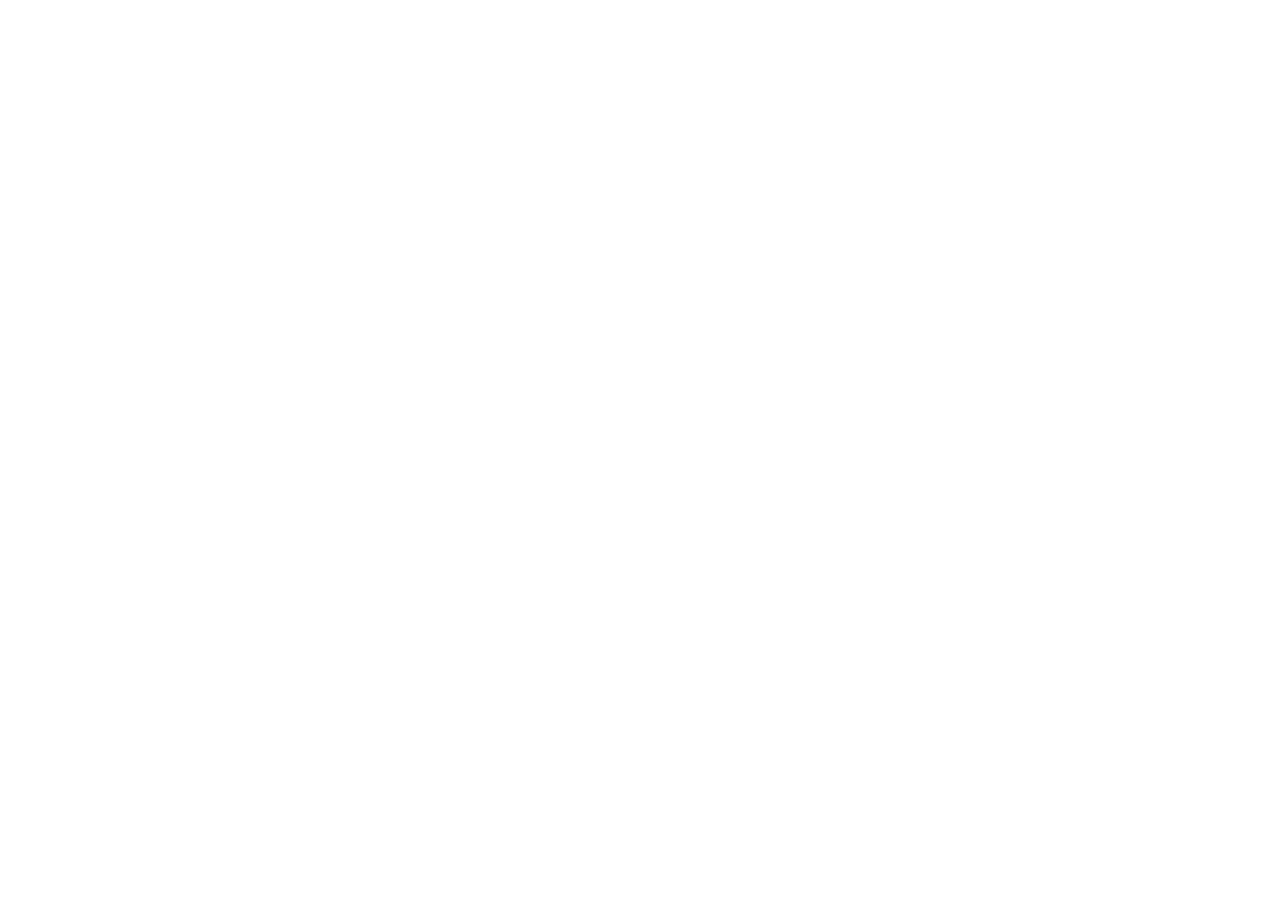
==== login.html @ 91dd36dd "大事件项目-02初始化" ====
<!DOCTYPE html>
<html lang="en">

<head>
  <meta charset="UTF-8">
  <meta http-equiv="X-UA-Compatible" content="IE=edge">
  <meta name="viewport" content="width=device-width, initial-scale=1.0">
  <title>Document</title>
</head>

<body>

</body>

</html>
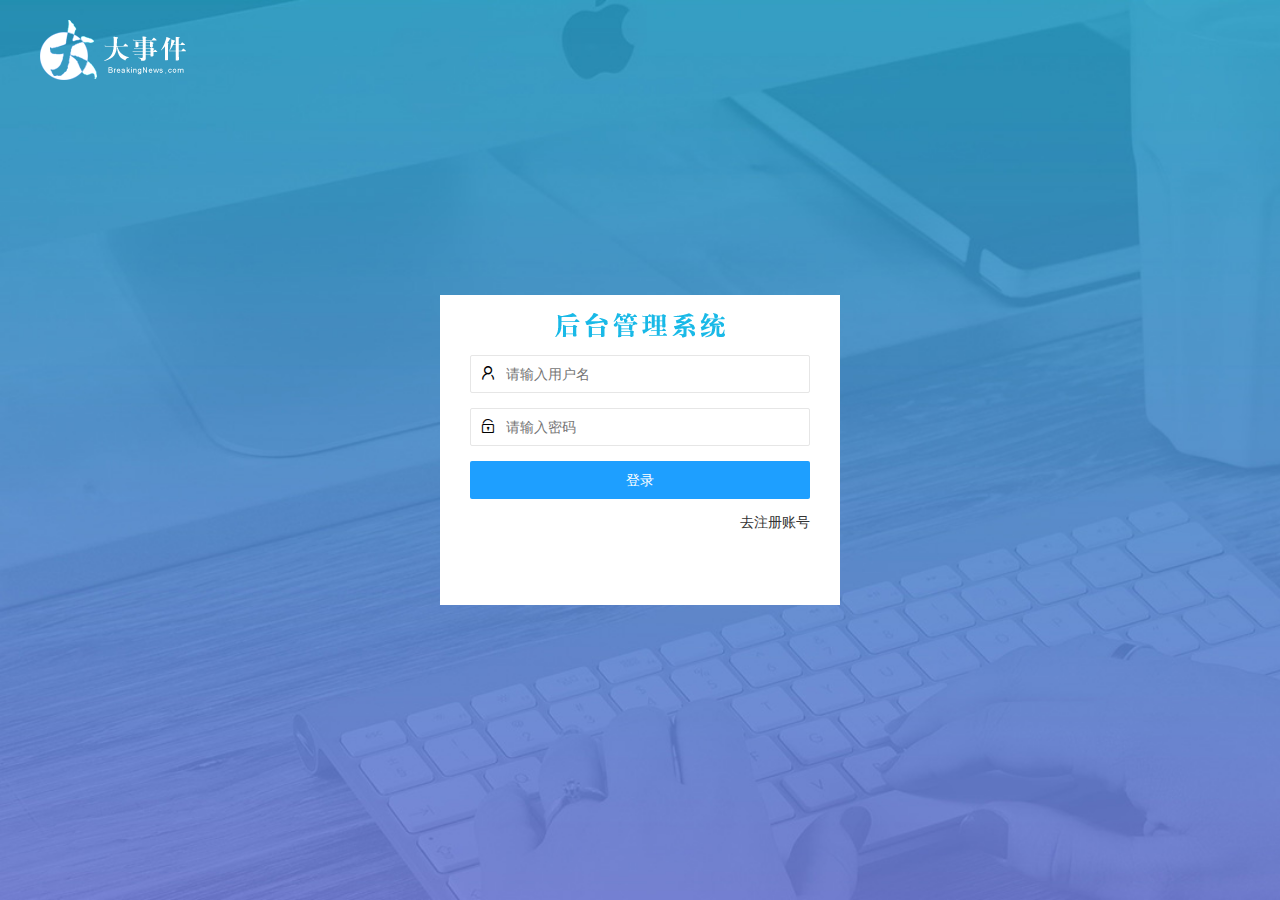
==== commit a4b2968e: "注册和登录功能完成" ====
--- a/login.html
+++ b/login.html
@@ -5,11 +5,87 @@
   <meta charset="UTF-8">
   <meta http-equiv="X-UA-Compatible" content="IE=edge">
   <meta name="viewport" content="width=device-width, initial-scale=1.0">
-  <title>Document</title>
+  <title>大事件2--登录页面</title>
+  <!-- 引入 layui 样式文件 -->
+  <link rel="stylesheet" href="/assets/lib/layui/css/layui.css">
+  <!-- 引入 本页面css样式文件 -->
+  <link rel="stylesheet" href="/assets/css/login.css">
+
 </head>
 
 <body>
+  <!-- 顶部logo -->
+  <div class="top_logo header">
+    <img src="/assets/images/logo.png" alt="">
+  </div>
 
+  <!-- 注册和登录区域 -->
+  <div class="AccountLoginmoduleBox">
+    <!-- 1.登录注册标题 -->
+    <div class="headline"></div>
+    <!-- 2.登录表单 -->
+    <div class="login-box">
+      <form class="layui-form" id="form_login">
+        <!-- 用户名 -->
+        <div class="layui-form-item">
+          <i class="layui-icon layui-icon-username"></i>
+          <input type="text" name="username" required lay-verify="required" placeholder="请输入用户名" autocomplete="off"
+            class="layui-input">
+        </div>
+        <!-- 密码框 -->
+        <div class="layui-form-item">
+          <i class="layui-icon layui-icon-password"></i>
+          <input type="password" name="password" required lay-verify="required|pwd" placeholder="请输入密码"
+            autocomplete="off" class="layui-input">
+        </div>
+        <!-- 登录按钮 -->
+        <div class="layui-form-item">
+          <button class="layui-btn layui-btn-normal layui-btn-fluid" lay-submit lay-filter="formDemo">登录</button>
+        </div>
+        <!-- a链接 -->
+        <div class="layui-form-item links">
+          <a href="javascript:;" id="link_reg">去注册账号</a>
+        </div>
+      </form>
+    </div>
+    <!-- 3.注册表单  -->
+    <div class="reg-box" style="display: none;">
+      <form class="layui-form" id="form_reg">
+        <!-- 用户名 -->
+        <div class="layui-form-item">
+          <i class="layui-icon layui-icon-username"></i>
+          <input type="text" name="username" required lay-verify="required" placeholder="请输入用户名" autocomplete="off"
+            class="layui-input">
+        </div>
+        <!-- 密码框 -->
+        <div class="layui-form-item">
+          <i class="layui-icon layui-icon-password"></i>
+          <input type="password" name="password" required lay-verify="required|pwd" placeholder="请输入密码"
+            autocomplete="off" class="layui-input">
+        </div>
+        <!-- 确认密码 -->
+        <div class="layui-form-item">
+          <i class="layui-icon layui-icon-password"></i>
+          <input type="password" name="repassword" required lay-verify="required|pwd|repwd" placeholder="再次确认密码"
+            autocomplete="off" class="layui-input">
+        </div>
+        <!-- 提交按钮 -->
+        <div class="layui-form-item">
+          <button class="layui-btn layui-btn-normal layui-btn-fluid" lay-submit lay-filter="formDemo">注册</button>
+        </div>
+        <!-- a链接 -->
+        <div class="layui-form-item links">
+          <a href="javascript:;" id="link_login">去登录</a>
+        </div>
+      </form>
+    </div>
+
+    <!-- 引入 layui.all.js 文件,因为这个文件中使用window.onload,所以要求全部写到最低端 -->
+    <script src="/assets/lib/layui/layui.all.js"></script>
+    <!-- 先引入JQ 文件 -->
+    <script src="/assets/lib/jquery.js"></script>
+    <!-- 再引入 本页面js文件 -->
+    <script src="/assets/js/login.js"></script>
 </body>
 
 </html>--- a/assets/lib/layui/css/layui.css
+++ b/assets/lib/layui/css/layui.css
@@ -0,0 +1,2 @@
+/** layui-v2.5.5 MIT License By https://www.layui.com */
+ .layui-inline,img{display:inline-block;vertical-align:middle}h1,h2,h3,h4,h5,h6{font-weight:400}.layui-edge,.layui-header,.layui-inline,.layui-main{position:relative}.layui-body,.layui-edge,.layui-elip{overflow:hidden}.layui-btn,.layui-edge,.layui-inline,img{vertical-align:middle}.layui-btn,.layui-disabled,.layui-icon,.layui-unselect{-moz-user-select:none;-webkit-user-select:none;-ms-user-select:none}.layui-elip,.layui-form-checkbox span,.layui-form-pane .layui-form-label{text-overflow:ellipsis;white-space:nowrap}.layui-breadcrumb,.layui-tree-btnGroup{visibility:hidden}blockquote,body,button,dd,div,dl,dt,form,h1,h2,h3,h4,h5,h6,input,li,ol,p,pre,td,textarea,th,ul{margin:0;padding:0;-webkit-tap-highlight-color:rgba(0,0,0,0)}a:active,a:hover{outline:0}img{border:none}li{list-style:none}table{border-collapse:collapse;border-spacing:0}h4,h5,h6{font-size:100%}button,input,optgroup,option,select,textarea{font-family:inherit;font-size:inherit;font-style:inherit;font-weight:inherit;outline:0}pre{white-space:pre-wrap;white-space:-moz-pre-wrap;white-space:-pre-wrap;white-space:-o-pre-wrap;word-wrap:break-word}body{line-height:24px;font:14px Helvetica Neue,Helvetica,PingFang SC,Tahoma,Arial,sans-serif}hr{height:1px;margin:10px 0;border:0;clear:both}a{color:#333;text-decoration:none}a:hover{color:#777}a cite{font-style:normal;*cursor:pointer}.layui-border-box,.layui-border-box *{box-sizing:border-box}.layui-box,.layui-box *{box-sizing:content-box}.layui-clear{clear:both;*zoom:1}.layui-clear:after{content:'\20';clear:both;*zoom:1;display:block;height:0}.layui-inline{*display:inline;*zoom:1}.layui-edge{display:inline-block;width:0;height:0;border-width:6px;border-style:dashed;border-color:transparent}.layui-edge-top{top:-4px;border-bottom-color:#999;border-bottom-style:solid}.layui-edge-right{border-left-color:#999;border-left-style:solid}.layui-edge-bottom{top:2px;border-top-color:#999;border-top-style:solid}.layui-edge-left{border-right-color:#999;border-right-style:solid}.layui-disabled,.layui-disabled:hover{color:#d2d2d2!important;cursor:not-allowed!important}.layui-circle{border-radius:100%}.layui-show{display:block!important}.layui-hide{display:none!important}@font-face{font-family:layui-icon;src:url(../font/iconfont.eot?v=250);src:url(../font/iconfont.eot?v=250#iefix) format('embedded-opentype'),url(../font/iconfont.woff2?v=250) format('woff2'),url(../font/iconfont.woff?v=250) format('woff'),url(../font/iconfont.ttf?v=250) format('truetype'),url(../font/iconfont.svg?v=250#layui-icon) format('svg')}.layui-icon{font-family:layui-icon!important;font-size:16px;font-style:normal;-webkit-font-smoothing:antialiased;-moz-osx-font-smoothing:grayscale}.layui-icon-reply-fill:before{content:"\e611"}.layui-icon-set-fill:before{content:"\e614"}.layui-icon-menu-fill:before{content:"\e60f"}.layui-icon-search:before{content:"\e615"}.layui-icon-share:before{content:"\e641"}.layui-icon-set-sm:before{content:"\e620"}.layui-icon-engine:before{content:"\e628"}.layui-icon-close:before{content:"\1006"}.layui-icon-close-fill:before{content:"\1007"}.layui-icon-chart-screen:before{content:"\e629"}.layui-icon-star:before{content:"\e600"}.layui-icon-circle-dot:before{content:"\e617"}.layui-icon-chat:before{content:"\e606"}.layui-icon-release:before{content:"\e609"}.layui-icon-list:before{content:"\e60a"}.layui-icon-chart:before{content:"\e62c"}.layui-icon-ok-circle:before{content:"\1005"}.layui-icon-layim-theme:before{content:"\e61b"}.layui-icon-table:before{content:"\e62d"}.layui-icon-right:before{content:"\e602"}.layui-icon-left:before{content:"\e603"}.layui-icon-cart-simple:before{content:"\e698"}.layui-icon-face-cry:before{content:"\e69c"}.layui-icon-face-smile:before{content:"\e6af"}.layui-icon-survey:before{content:"\e6b2"}.layui-icon-tree:before{content:"\e62e"}.layui-icon-upload-circle:before{content:"\e62f"}.layui-icon-add-circle:before{content:"\e61f"}.layui-icon-download-circle:before{content:"\e601"}.layui-icon-templeate-1:before{content:"\e630"}.layui-icon-util:before{content:"\e631"}.layui-icon-face-surprised:before{content:"\e664"}.layui-icon-edit:before{content:"\e642"}.layui-icon-speaker:before{content:"\e645"}.layui-icon-down:before{content:"\e61a"}.layui-icon-file:before{content:"\e621"}.layui-icon-layouts:before{content:"\e632"}.layui-icon-rate-half:before{content:"\e6c9"}.layui-icon-add-circle-fine:before{content:"\e608"}.layui-icon-prev-circle:before{content:"\e633"}.layui-icon-read:before{content:"\e705"}.layui-icon-404:before{content:"\e61c"}.layui-icon-carousel:before{content:"\e634"}.layui-icon-help:before{content:"\e607"}.layui-icon-code-circle:before{content:"\e635"}.layui-icon-water:before{content:"\e636"}.layui-icon-username:before{content:"\e66f"}.layui-icon-find-fill:before{content:"\e670"}.layui-icon-about:before{content:"\e60b"}.layui-icon-location:before{content:"\e715"}.layui-icon-up:before{content:"\e619"}.layui-icon-pause:before{content:"\e651"}.layui-icon-date:before{content:"\e637"}.layui-icon-layim-uploadfile:before{content:"\e61d"}.layui-icon-delete:before{content:"\e640"}.layui-icon-play:before{content:"\e652"}.layui-icon-top:before{content:"\e604"}.layui-icon-friends:before{content:"\e612"}.layui-icon-refresh-3:before{content:"\e9aa"}.layui-icon-ok:before{content:"\e605"}.layui-icon-layer:before{content:"\e638"}.layui-icon-face-smile-fine:before{content:"\e60c"}.layui-icon-dollar:before{content:"\e659"}.layui-icon-group:before{content:"\e613"}.layui-icon-layim-download:before{content:"\e61e"}.layui-icon-picture-fine:before{content:"\e60d"}.layui-icon-link:before{content:"\e64c"}.layui-icon-diamond:before{content:"\e735"}.layui-icon-log:before{content:"\e60e"}.layui-icon-rate-solid:before{content:"\e67a"}.layui-icon-fonts-del:before{content:"\e64f"}.layui-icon-unlink:before{content:"\e64d"}.layui-icon-fonts-clear:before{content:"\e639"}.layui-icon-triangle-r:before{content:"\e623"}.layui-icon-circle:before{content:"\e63f"}.layui-icon-radio:before{content:"\e643"}.layui-icon-align-center:before{content:"\e647"}.layui-icon-align-right:before{content:"\e648"}.layui-icon-align-left:before{content:"\e649"}.layui-icon-loading-1:before{content:"\e63e"}.layui-icon-return:before{content:"\e65c"}.layui-icon-fonts-strong:before{content:"\e62b"}.layui-icon-upload:before{content:"\e67c"}.layui-icon-dialogue:before{content:"\e63a"}.layui-icon-video:before{content:"\e6ed"}.layui-icon-headset:before{content:"\e6fc"}.layui-icon-cellphone-fine:before{content:"\e63b"}.layui-icon-add-1:before{content:"\e654"}.layui-icon-face-smile-b:before{content:"\e650"}.layui-icon-fonts-html:before{content:"\e64b"}.layui-icon-form:before{content:"\e63c"}.layui-icon-cart:before{content:"\e657"}.layui-icon-camera-fill:before{content:"\e65d"}.layui-icon-tabs:before{content:"\e62a"}.layui-icon-fonts-code:before{content:"\e64e"}.layui-icon-fire:before{content:"\e756"}.layui-icon-set:before{content:"\e716"}.layui-icon-fonts-u:before{content:"\e646"}.layui-icon-triangle-d:before{content:"\e625"}.layui-icon-tips:before{content:"\e702"}.layui-icon-picture:before{content:"\e64a"}.layui-icon-more-vertical:before{content:"\e671"}.layui-icon-flag:before{content:"\e66c"}.layui-icon-loading:before{content:"\e63d"}.layui-icon-fonts-i:before{content:"\e644"}.layui-icon-refresh-1:before{content:"\e666"}.layui-icon-rmb:before{content:"\e65e"}.layui-icon-home:before{content:"\e68e"}.layui-icon-user:before{content:"\e770"}.layui-icon-notice:before{content:"\e667"}.layui-icon-login-weibo:before{content:"\e675"}.layui-icon-voice:before{content:"\e688"}.layui-icon-upload-drag:before{content:"\e681"}.layui-icon-login-qq:before{content:"\e676"}.layui-icon-snowflake:before{content:"\e6b1"}.layui-icon-file-b:before{content:"\e655"}.layui-icon-template:before{content:"\e663"}.layui-icon-auz:before{content:"\e672"}.layui-icon-console:before{content:"\e665"}.layui-icon-app:before{content:"\e653"}.layui-icon-prev:before{content:"\e65a"}.layui-icon-website:before{content:"\e7ae"}.layui-icon-next:before{content:"\e65b"}.layui-icon-component:before{content:"\e857"}.layui-icon-more:before{content:"\e65f"}.layui-icon-login-wechat:before{content:"\e677"}.layui-icon-shrink-right:before{content:"\e668"}.layui-icon-spread-left:before{content:"\e66b"}.layui-icon-camera:before{content:"\e660"}.layui-icon-note:before{content:"\e66e"}.layui-icon-refresh:before{content:"\e669"}.layui-icon-female:before{content:"\e661"}.layui-icon-male:before{content:"\e662"}.layui-icon-password:before{content:"\e673"}.layui-icon-senior:before{content:"\e674"}.layui-icon-theme:before{content:"\e66a"}.layui-icon-tread:before{content:"\e6c5"}.layui-icon-praise:before{content:"\e6c6"}.layui-icon-star-fill:before{content:"\e658"}.layui-icon-rate:before{content:"\e67b"}.layui-icon-template-1:before{content:"\e656"}.layui-icon-vercode:before{content:"\e679"}.layui-icon-cellphone:before{content:"\e678"}.layui-icon-screen-full:before{content:"\e622"}.layui-icon-screen-restore:before{content:"\e758"}.layui-icon-cols:before{content:"\e610"}.layui-icon-export:before{content:"\e67d"}.layui-icon-print:before{content:"\e66d"}.layui-icon-slider:before{content:"\e714"}.layui-icon-addition:before{content:"\e624"}.layui-icon-subtraction:before{content:"\e67e"}.layui-icon-service:before{content:"\e626"}.layui-icon-transfer:before{content:"\e691"}.layui-main{width:1140px;margin:0 auto}.layui-header{z-index:1000;height:60px}.layui-header a:hover{transition:all .5s;-webkit-transition:all .5s}.layui-side{position:fixed;left:0;top:0;bottom:0;z-index:999;width:200px;overflow-x:hidden}.layui-side-scroll{position:relative;width:220px;height:100%;overflow-x:hidden}.layui-body{position:absolute;left:200px;right:0;top:0;bottom:0;z-index:998;width:auto;overflow-y:auto;box-sizing:border-box}.layui-layout-body{overflow:hidden}.layui-layout-admin .layui-header{background-color:#23262E}.layui-layout-admin .layui-side{top:60px;width:200px;overflow-x:hidden}.layui-layout-admin .layui-body{position:fixed;top:60px;bottom:44px}.layui-layout-admin .layui-main{width:auto;margin:0 15px}.layui-layout-admin .layui-footer{position:fixed;left:200px;right:0;bottom:0;height:44px;line-height:44px;padding:0 15px;background-color:#eee}.layui-layout-admin .layui-logo{position:absolute;left:0;top:0;width:200px;height:100%;line-height:60px;text-align:center;color:#009688;font-size:16px}.layui-layout-admin .layui-header .layui-nav{background:0 0}.layui-layout-left{position:absolute!important;left:200px;top:0}.layui-layout-right{position:absolute!important;right:0;top:0}.layui-container{position:relative;margin:0 auto;padding:0 15px;box-sizing:border-box}.layui-fluid{position:relative;margin:0 auto;padding:0 15px}.layui-row:after,.layui-row:before{content:'';display:block;clear:both}.layui-col-lg1,.layui-col-lg10,.layui-col-lg11,.layui-col-lg12,.layui-col-lg2,.layui-col-lg3,.layui-col-lg4,.layui-col-lg5,.layui-col-lg6,.layui-col-lg7,.layui-col-lg8,.layui-col-lg9,.layui-col-md1,.layui-col-md10,.layui-col-md11,.layui-col-md12,.layui-col-md2,.layui-col-md3,.layui-col-md4,.layui-col-md5,.layui-col-md6,.layui-col-md7,.layui-col-md8,.layui-col-md9,.layui-col-sm1,.layui-col-sm10,.layui-col-sm11,.layui-col-sm12,.layui-col-sm2,.layui-col-sm3,.layui-col-sm4,.layui-col-sm5,.layui-col-sm6,.layui-col-sm7,.layui-col-sm8,.layui-col-sm9,.layui-col-xs1,.layui-col-xs10,.layui-col-xs11,.layui-col-xs12,.layui-col-xs2,.layui-col-xs3,.layui-col-xs4,.layui-col-xs5,.layui-col-xs6,.layui-col-xs7,.layui-col-xs8,.layui-col-xs9{position:relative;display:block;box-sizing:border-box}.layui-col-xs1,.layui-col-xs10,.layui-col-xs11,.layui-col-xs12,.layui-col-xs2,.layui-col-xs3,.layui-col-xs4,.layui-col-xs5,.layui-col-xs6,.layui-col-xs7,.layui-col-xs8,.layui-col-xs9{float:left}.layui-col-xs1{width:8.33333333%}.layui-col-xs2{width:16.66666667%}.layui-col-xs3{width:25%}.layui-col-xs4{width:33.33333333%}.layui-col-xs5{width:41.66666667%}.layui-col-xs6{width:50%}.layui-col-xs7{width:58.33333333%}.layui-col-xs8{width:66.66666667%}.layui-col-xs9{width:75%}.layui-col-xs10{width:83.33333333%}.layui-col-xs11{width:91.66666667%}.layui-col-xs12{width:100%}.layui-col-xs-offset1{margin-left:8.33333333%}.layui-col-xs-offset2{margin-left:16.66666667%}.layui-col-xs-offset3{margin-left:25%}.layui-col-xs-offset4{margin-left:33.33333333%}.layui-col-xs-offset5{margin-left:41.66666667%}.layui-col-xs-offset6{margin-left:50%}.layui-col-xs-offset7{margin-left:58.33333333%}.layui-col-xs-offset8{margin-left:66.66666667%}.layui-col-xs-offset9{margin-left:75%}.layui-col-xs-offset10{margin-left:83.33333333%}.layui-col-xs-offset11{margin-left:91.66666667%}.layui-col-xs-offset12{margin-left:100%}@media screen and (max-width:768px){.layui-hide-xs{display:none!important}.layui-show-xs-block{display:block!important}.layui-show-xs-inline{display:inline!important}.layui-show-xs-inline-block{display:inline-block!important}}@media screen and (min-width:768px){.layui-container{width:750px}.layui-hide-sm{display:none!important}.layui-show-sm-block{display:block!important}.layui-show-sm-inline{display:inline!important}.layui-show-sm-inline-block{display:inline-block!important}.layui-col-sm1,.layui-col-sm10,.layui-col-sm11,.layui-col-sm12,.layui-col-sm2,.layui-col-sm3,.layui-col-sm4,.layui-col-sm5,.layui-col-sm6,.layui-col-sm7,.layui-col-sm8,.layui-col-sm9{float:left}.layui-col-sm1{width:8.33333333%}.layui-col-sm2{width:16.66666667%}.layui-col-sm3{width:25%}.layui-col-sm4{width:33.33333333%}.layui-col-sm5{width:41.66666667%}.layui-col-sm6{width:50%}.layui-col-sm7{width:58.33333333%}.layui-col-sm8{width:66.66666667%}.layui-col-sm9{width:75%}.layui-col-sm10{width:83.33333333%}.layui-col-sm11{width:91.66666667%}.layui-col-sm12{width:100%}.layui-col-sm-offset1{margin-left:8.33333333%}.layui-col-sm-offset2{margin-left:16.66666667%}.layui-col-sm-offset3{margin-left:25%}.layui-col-sm-offset4{margin-left:33.33333333%}.layui-col-sm-offset5{margin-left:41.66666667%}.layui-col-sm-offset6{margin-left:50%}.layui-col-sm-offset7{margin-left:58.33333333%}.layui-col-sm-offset8{margin-left:66.66666667%}.layui-col-sm-offset9{margin-left:75%}.layui-col-sm-offset10{margin-left:83.33333333%}.layui-col-sm-offset11{margin-left:91.66666667%}.layui-col-sm-offset12{margin-left:100%}}@media screen and (min-width:992px){.layui-container{width:970px}.layui-hide-md{display:none!important}.layui-show-md-block{display:block!important}.layui-show-md-inline{display:inline!important}.layui-show-md-inline-block{display:inline-block!important}.layui-col-md1,.layui-col-md10,.layui-col-md11,.layui-col-md12,.layui-col-md2,.layui-col-md3,.layui-col-md4,.layui-col-md5,.layui-col-md6,.layui-col-md7,.layui-col-md8,.layui-col-md9{float:left}.layui-col-md1{width:8.33333333%}.layui-col-md2{width:16.66666667%}.layui-col-md3{width:25%}.layui-col-md4{width:33.33333333%}.layui-col-md5{width:41.66666667%}.layui-col-md6{width:50%}.layui-col-md7{width:58.33333333%}.layui-col-md8{width:66.66666667%}.layui-col-md9{width:75%}.layui-col-md10{width:83.33333333%}.layui-col-md11{width:91.66666667%}.layui-col-md12{width:100%}.layui-col-md-offset1{margin-left:8.33333333%}.layui-col-md-offset2{margin-left:16.66666667%}.layui-col-md-offset3{margin-left:25%}.layui-col-md-offset4{margin-left:33.33333333%}.layui-col-md-offset5{margin-left:41.66666667%}.layui-col-md-offset6{margin-left:50%}.layui-col-md-offset7{margin-left:58.33333333%}.layui-col-md-offset8{margin-left:66.66666667%}.layui-col-md-offset9{margin-left:75%}.layui-col-md-offset10{margin-left:83.33333333%}.layui-col-md-offset11{margin-left:91.66666667%}.layui-col-md-offset12{margin-left:100%}}@media screen and (min-width:1200px){.layui-container{width:1170px}.layui-hide-lg{display:none!important}.layui-show-lg-block{display:block!important}.layui-show-lg-inline{display:inline!important}.layui-show-lg-inline-block{display:inline-block!important}.layui-col-lg1,.layui-col-lg10,.layui-col-lg11,.layui-col-lg12,.layui-col-lg2,.layui-col-lg3,.layui-col-lg4,.layui-col-lg5,.layui-col-lg6,.layui-col-lg7,.layui-col-lg8,.layui-col-lg9{float:left}.layui-col-lg1{width:8.33333333%}.layui-col-lg2{width:16.66666667%}.layui-col-lg3{width:25%}.layui-col-lg4{width:33.33333333%}.layui-col-lg5{width:41.66666667%}.layui-col-lg6{width:50%}.layui-col-lg7{width:58.33333333%}.layui-col-lg8{width:66.66666667%}.layui-col-lg9{width:75%}.layui-col-lg10{width:83.33333333%}.layui-col-lg11{width:91.66666667%}.layui-col-lg12{width:100%}.layui-col-lg-offset1{margin-left:8.33333333%}.layui-col-lg-offset2{margin-left:16.66666667%}.layui-col-lg-offset3{margin-left:25%}.layui-col-lg-offset4{margin-left:33.33333333%}.layui-col-lg-offset5{margin-left:41.66666667%}.layui-col-lg-offset6{margin-left:50%}.layui-col-lg-offset7{margin-left:58.33333333%}.layui-col-lg-offset8{margin-left:66.66666667%}.layui-col-lg-offset9{margin-left:75%}.layui-col-lg-offset10{margin-left:83.33333333%}.layui-col-lg-offset11{margin-left:91.66666667%}.layui-col-lg-offset12{margin-left:100%}}.layui-col-space1{margin:-.5px}.layui-col-space1>*{padding:.5px}.layui-col-space3{margin:-1.5px}.layui-col-space3>*{padding:1.5px}.layui-col-space5{margin:-2.5px}.layui-col-space5>*{padding:2.5px}.layui-col-space8{margin:-3.5px}.layui-col-space8>*{padding:3.5px}.layui-col-space10{margin:-5px}.layui-col-space10>*{padding:5px}.layui-col-space12{margin:-6px}.layui-col-space12>*{padding:6px}.layui-col-space15{margin:-7.5px}.layui-col-space15>*{padding:7.5px}.layui-col-space18{margin:-9px}.layui-col-space18>*{padding:9px}.layui-col-space20{margin:-10px}.layui-col-space20>*{padding:10px}.layui-col-space22{margin:-11px}.layui-col-space22>*{padding:11px}.layui-col-space25{margin:-12.5px}.layui-col-space25>*{padding:12.5px}.layui-col-space30{margin:-15px}.layui-col-space30>*{padding:15px}.layui-btn,.layui-input,.layui-select,.layui-textarea,.layui-upload-button{outline:0;-webkit-appearance:none;transition:all .3s;-webkit-transition:all .3s;box-sizing:border-box}.layui-elem-quote{margin-bottom:10px;padding:15px;line-height:22px;border-left:5px solid #009688;border-radius:0 2px 2px 0;background-color:#f2f2f2}.layui-quote-nm{border-style:solid;border-width:1px 1px 1px 5px;background:0 0}.layui-elem-field{margin-bottom:10px;padding:0;border-width:1px;border-style:solid}.layui-elem-field legend{margin-left:20px;padding:0 10px;font-size:20px;font-weight:300}.layui-field-title{margin:10px 0 20px;border-width:1px 0 0}.layui-field-box{padding:10px 15px}.layui-field-title .layui-field-box{padding:10px 0}.layui-progress{position:relative;height:6px;border-radius:20px;background-color:#e2e2e2}.layui-progress-bar{position:absolute;left:0;top:0;width:0;max-width:100%;height:6px;border-radius:20px;text-align:right;background-color:#5FB878;transition:all .3s;-webkit-transition:all .3s}.layui-progress-big,.layui-progress-big .layui-progress-bar{height:18px;line-height:18px}.layui-progress-text{position:relative;top:-20px;line-height:18px;font-size:12px;color:#666}.layui-progress-big .layui-progress-text{position:static;padding:0 10px;color:#fff}.layui-collapse{border-width:1px;border-style:solid;border-radius:2px}.layui-colla-content,.layui-colla-item{border-top-width:1px;border-top-style:solid}.layui-colla-item:first-child{border-top:none}.layui-colla-title{position:relative;height:42px;line-height:42px;padding:0 15px 0 35px;color:#333;background-color:#f2f2f2;cursor:pointer;font-size:14px;overflow:hidden}.layui-colla-content{display:none;padding:10px 15px;line-height:22px;color:#666}.layui-colla-icon{position:absolute;left:15px;top:0;font-size:14px}.layui-card{margin-bottom:15px;border-radius:2px;background-color:#fff;box-shadow:0 1px 2px 0 rgba(0,0,0,.05)}.layui-card:last-child{margin-bottom:0}.layui-card-header{position:relative;height:42px;line-height:42px;padding:0 15px;border-bottom:1px solid #f6f6f6;color:#333;border-radius:2px 2px 0 0;font-size:14px}.layui-bg-black,.layui-bg-blue,.layui-bg-cyan,.layui-bg-green,.layui-bg-orange,.layui-bg-red{color:#fff!important}.layui-card-body{position:relative;padding:10px 15px;line-height:24px}.layui-card-body[pad15]{padding:15px}.layui-card-body[pad20]{padding:20px}.layui-card-body .layui-table{margin:5px 0}.layui-card .layui-tab{margin:0}.layui-panel-window{position:relative;padding:15px;border-radius:0;border-top:5px solid #E6E6E6;background-color:#fff}.layui-auxiliar-moving{position:fixed;left:0;right:0;top:0;bottom:0;width:100%;height:100%;background:0 0;z-index:9999999999}.layui-form-label,.layui-form-mid,.layui-form-select,.layui-input-block,.layui-input-inline,.layui-textarea{position:relative}.layui-bg-red{background-color:#FF5722!important}.layui-bg-orange{background-color:#FFB800!important}.layui-bg-green{background-color:#009688!important}.layui-bg-cyan{background-color:#2F4056!important}.layui-bg-blue{background-color:#1E9FFF!important}.layui-bg-black{background-color:#393D49!important}.layui-bg-gray{background-color:#eee!important;color:#666!important}.layui-badge-rim,.layui-colla-content,.layui-colla-item,.layui-collapse,.layui-elem-field,.layui-form-pane .layui-form-item[pane],.layui-form-pane .layui-form-label,.layui-input,.layui-layedit,.layui-layedit-tool,.layui-quote-nm,.layui-select,.layui-tab-bar,.layui-tab-card,.layui-tab-title,.layui-tab-title .layui-this:after,.layui-textarea{border-color:#e6e6e6}.layui-timeline-item:before,hr{background-color:#e6e6e6}.layui-text{line-height:22px;font-size:14px;color:#666}.layui-text h1,.layui-text h2,.layui-text h3{font-weight:500;color:#333}.layui-text h1{font-size:30px}.layui-text h2{font-size:24px}.layui-text h3{font-size:18px}.layui-text a:not(.layui-btn){color:#01AAED}.layui-text a:not(.layui-btn):hover{text-decoration:underline}.layui-text ul{padding:5px 0 5px 15px}.layui-text ul li{margin-top:5px;list-style-type:disc}.layui-text em,.layui-word-aux{color:#999!important;padding:0 5px!important}.layui-btn{display:inline-block;height:38px;line-height:38px;padding:0 18px;background-color:#009688;color:#fff;white-space:nowrap;text-align:center;font-size:14px;border:none;border-radius:2px;cursor:pointer}.layui-btn:hover{opacity:.8;filter:alpha(opacity=80);color:#fff}.layui-btn:active{opacity:1;filter:alpha(opacity=100)}.layui-btn+.layui-btn{margin-left:10px}.layui-btn-container{font-size:0}.layui-btn-container .layui-btn{margin-right:10px;margin-bottom:10px}.layui-btn-container .layui-btn+.layui-btn{margin-left:0}.layui-table .layui-btn-container .layui-btn{margin-bottom:9px}.layui-btn-radius{border-radius:100px}.layui-btn .layui-icon{margin-right:3px;font-size:18px;vertical-align:bottom;vertical-align:middle\9}.layui-btn-primary{border:1px solid #C9C9C9;background-color:#fff;color:#555}.layui-btn-primary:hover{border-color:#009688;color:#333}.layui-btn-normal{background-color:#1E9FFF}.layui-btn-warm{background-color:#FFB800}.layui-btn-danger{background-color:#FF5722}.layui-btn-checked{background-color:#5FB878}.layui-btn-disabled,.layui-btn-disabled:active,.layui-btn-disabled:hover{border:1px solid #e6e6e6;background-color:#FBFBFB;color:#C9C9C9;cursor:not-allowed;opacity:1}.layui-btn-lg{height:44px;line-height:44px;padding:0 25px;font-size:16px}.layui-btn-sm{height:30px;line-height:30px;padding:0 10px;font-size:12px}.layui-btn-sm i{font-size:16px!important}.layui-btn-xs{height:22px;line-height:22px;padding:0 5px;font-size:12px}.layui-btn-xs i{font-size:14px!important}.layui-btn-group{display:inline-block;vertical-align:middle;font-size:0}.layui-btn-group .layui-btn{margin-left:0!important;margin-right:0!important;border-left:1px solid rgba(255,255,255,.5);border-radius:0}.layui-btn-group .layui-btn-primary{border-left:none}.layui-btn-group .layui-btn-primary:hover{border-color:#C9C9C9;color:#009688}.layui-btn-group .layui-btn:first-child{border-left:none;border-radius:2px 0 0 2px}.layui-btn-group .layui-btn-primary:first-child{border-left:1px solid #c9c9c9}.layui-btn-group .layui-btn:last-child{border-radius:0 2px 2px 0}.layui-btn-group .layui-btn+.layui-btn{margin-left:0}.layui-btn-group+.layui-btn-group{margin-left:10px}.layui-btn-fluid{width:100%}.layui-input,.layui-select,.layui-textarea{height:38px;line-height:1.3;line-height:38px\9;border-width:1px;border-style:solid;background-color:#fff;border-radius:2px}.layui-input::-webkit-input-placeholder,.layui-select::-webkit-input-placeholder,.layui-textarea::-webkit-input-placeholder{line-height:1.3}.layui-input,.layui-textarea{display:block;width:100%;padding-left:10px}.layui-input:hover,.layui-textarea:hover{border-color:#D2D2D2!important}.layui-input:focus,.layui-textarea:focus{border-color:#C9C9C9!important}.layui-textarea{min-height:100px;height:auto;line-height:20px;padding:6px 10px;resize:vertical}.layui-select{padding:0 10px}.layui-form input[type=checkbox],.layui-form input[type=radio],.layui-form select{display:none}.layui-form [lay-ignore]{display:initial}.layui-form-item{margin-bottom:15px;clear:both;*zoom:1}.layui-form-item:after{content:'\20';clear:both;*zoom:1;display:block;height:0}.layui-form-label{float:left;display:block;padding:9px 15px;width:80px;font-weight:400;line-height:20px;text-align:right}.layui-form-label-col{display:block;float:none;padding:9px 0;line-height:20px;text-align:left}.layui-form-item .layui-inline{margin-bottom:5px;margin-right:10px}.layui-input-block{margin-left:110px;min-height:36px}.layui-input-inline{display:inline-block;vertical-align:middle}.layui-form-item .layui-input-inline{float:left;width:190px;margin-right:10px}.layui-form-text .layui-input-inline{width:auto}.layui-form-mid{float:left;display:block;padding:9px 0!important;line-height:20px;margin-right:10px}.layui-form-danger+.layui-form-select .layui-input,.layui-form-danger:focus{border-color:#FF5722!important}.layui-form-select .layui-input{padding-right:30px;cursor:pointer}.layui-form-select .layui-edge{position:absolute;right:10px;top:50%;margin-top:-3px;cursor:pointer;border-width:6px;border-top-color:#c2c2c2;border-top-style:solid;transition:all .3s;-webkit-transition:all .3s}.layui-form-select dl{display:none;position:absolute;left:0;top:42px;padding:5px 0;z-index:899;min-width:100%;border:1px solid #d2d2d2;max-height:300px;overflow-y:auto;background-color:#fff;border-radius:2px;box-shadow:0 2px 4px rgba(0,0,0,.12);box-sizing:border-box}.layui-form-select dl dd,.layui-form-select dl dt{padding:0 10px;line-height:36px;white-space:nowrap;overflow:hidden;text-overflow:ellipsis}.layui-form-select dl dt{font-size:12px;color:#999}.layui-form-select dl dd{cursor:pointer}.layui-form-select dl dd:hover{background-color:#f2f2f2;-webkit-transition:.5s all;transition:.5s all}.layui-form-select .layui-select-group dd{padding-left:20px}.layui-form-select dl dd.layui-select-tips{padding-left:10px!important;color:#999}.layui-form-select dl dd.layui-this{background-color:#5FB878;color:#fff}.layui-form-checkbox,.layui-form-select dl dd.layui-disabled{background-color:#fff}.layui-form-selected dl{display:block}.layui-form-checkbox,.layui-form-checkbox *,.layui-form-switch{display:inline-block;vertical-align:middle}.layui-form-selected .layui-edge{margin-top:-9px;-webkit-transform:rotate(180deg);transform:rotate(180deg);margin-top:-3px\9}:root .layui-form-selected .layui-edge{margin-top:-9px\0/IE9}.layui-form-selectup dl{top:auto;bottom:42px}.layui-select-none{margin:5px 0;text-align:center;color:#999}.layui-select-disabled .layui-disabled{border-color:#eee!important}.layui-select-disabled .layui-edge{border-top-color:#d2d2d2}.layui-form-checkbox{position:relative;height:30px;line-height:30px;margin-right:10px;padding-right:30px;cursor:pointer;font-size:0;-webkit-transition:.1s linear;transition:.1s linear;box-sizing:border-box}.layui-form-checkbox span{padding:0 10px;height:100%;font-size:14px;border-radius:2px 0 0 2px;background-color:#d2d2d2;color:#fff;overflow:hidden}.layui-form-checkbox:hover span{background-color:#c2c2c2}.layui-form-checkbox i{position:absolute;right:0;top:0;width:30px;height:28px;border:1px solid #d2d2d2;border-left:none;border-radius:0 2px 2px 0;color:#fff;font-size:20px;text-align:center}.layui-form-checkbox:hover i{border-color:#c2c2c2;color:#c2c2c2}.layui-form-checked,.layui-form-checked:hover{border-color:#5FB878}.layui-form-checked span,.layui-form-checked:hover span{background-color:#5FB878}.layui-form-checked i,.layui-form-checked:hover i{color:#5FB878}.layui-form-item .layui-form-checkbox{margin-top:4px}.layui-form-checkbox[lay-skin=primary]{height:auto!important;line-height:normal!important;min-width:18px;min-height:18px;border:none!important;margin-right:0;padding-left:28px;padding-right:0;background:0 0}.layui-form-checkbox[lay-skin=primary] span{padding-left:0;padding-right:15px;line-height:18px;background:0 0;color:#666}.layui-form-checkbox[lay-skin=primary] i{right:auto;left:0;width:16px;height:16px;line-height:16px;border:1px solid #d2d2d2;font-size:12px;border-radius:2px;background-color:#fff;-webkit-transition:.1s linear;transition:.1s linear}.layui-form-checkbox[lay-skin=primary]:hover i{border-color:#5FB878;color:#fff}.layui-form-checked[lay-skin=primary] i{border-color:#5FB878!important;background-color:#5FB878;color:#fff}.layui-checkbox-disbaled[lay-skin=primary] span{background:0 0!important;color:#c2c2c2}.layui-checkbox-disbaled[lay-skin=primary]:hover i{border-color:#d2d2d2}.layui-form-item .layui-form-checkbox[lay-skin=primary]{margin-top:10px}.layui-form-switch{position:relative;height:22px;line-height:22px;min-width:35px;padding:0 5px;margin-top:8px;border:1px solid #d2d2d2;border-radius:20px;cursor:pointer;background-color:#fff;-webkit-transition:.1s linear;transition:.1s linear}.layui-form-switch i{position:absolute;left:5px;top:3px;width:16px;height:16px;border-radius:20px;background-color:#d2d2d2;-webkit-transition:.1s linear;transition:.1s linear}.layui-form-switch em{position:relative;top:0;width:25px;margin-left:21px;padding:0!important;text-align:center!important;color:#999!important;font-style:normal!important;font-size:12px}.layui-form-onswitch{border-color:#5FB878;background-color:#5FB878}.layui-checkbox-disbaled,.layui-checkbox-disbaled i{border-color:#e2e2e2!important}.layui-form-onswitch i{left:100%;margin-left:-21px;background-color:#fff}.layui-form-onswitch em{margin-left:5px;margin-right:21px;color:#fff!important}.layui-checkbox-disbaled span{background-color:#e2e2e2!important}.layui-checkbox-disbaled:hover i{color:#fff!important}[lay-radio]{display:none}.layui-form-radio,.layui-form-radio *{display:inline-block;vertical-align:middle}.layui-form-radio{line-height:28px;margin:6px 10px 0 0;padding-right:10px;cursor:pointer;font-size:0}.layui-form-radio *{font-size:14px}.layui-form-radio>i{margin-right:8px;font-size:22px;color:#c2c2c2}.layui-form-radio>i:hover,.layui-form-radioed>i{color:#5FB878}.layui-radio-disbaled>i{color:#e2e2e2!important}.layui-form-pane .layui-form-label{width:110px;padding:8px 15px;height:38px;line-height:20px;border-width:1px;border-style:solid;border-radius:2px 0 0 2px;text-align:center;background-color:#FBFBFB;overflow:hidden;box-sizing:border-box}.layui-form-pane .layui-input-inline{margin-left:-1px}.layui-form-pane .layui-input-block{margin-left:110px;left:-1px}.layui-form-pane .layui-input{border-radius:0 2px 2px 0}.layui-form-pane .layui-form-text .layui-form-label{float:none;width:100%;border-radius:2px;box-sizing:border-box;text-align:left}.layui-form-pane .layui-form-text .layui-input-inline{display:block;margin:0;top:-1px;clear:both}.layui-form-pane .layui-form-text .layui-input-block{margin:0;left:0;top:-1px}.layui-form-pane .layui-form-text .layui-textarea{min-height:100px;border-radius:0 0 2px 2px}.layui-form-pane .layui-form-checkbox{margin:4px 0 4px 10px}.layui-form-pane .layui-form-radio,.layui-form-pane .layui-form-switch{margin-top:6px;margin-left:10px}.layui-form-pane .layui-form-item[pane]{position:relative;border-width:1px;border-style:solid}.layui-form-pane .layui-form-item[pane] .layui-form-label{position:absolute;left:0;top:0;height:100%;border-width:0 1px 0 0}.layui-form-pane .layui-form-item[pane] .layui-input-inline{margin-left:110px}@media screen and (max-width:450px){.layui-form-item .layui-form-label{text-overflow:ellipsis;overflow:hidden;white-space:nowrap}.layui-form-item .layui-inline{display:block;margin-right:0;margin-bottom:20px;clear:both}.layui-form-item .layui-inline:after{content:'\20';clear:both;display:block;height:0}.layui-form-item .layui-input-inline{display:block;float:none;left:-3px;width:auto;margin:0 0 10px 112px}.layui-form-item .layui-input-inline+.layui-form-mid{margin-left:110px;top:-5px;padding:0}.layui-form-item .layui-form-checkbox{margin-right:5px;margin-bottom:5px}}.layui-layedit{border-width:1px;border-style:solid;border-radius:2px}.layui-layedit-tool{padding:3px 5px;border-bottom-width:1px;border-bottom-style:solid;font-size:0}.layedit-tool-fixed{position:fixed;top:0;border-top:1px solid #e2e2e2}.layui-layedit-tool .layedit-tool-mid,.layui-layedit-tool .layui-icon{display:inline-block;vertical-align:middle;text-align:center;font-size:14px}.layui-layedit-tool .layui-icon{position:relative;width:32px;height:30px;line-height:30px;margin:3px 5px;color:#777;cursor:pointer;border-radius:2px}.layui-layedit-tool .layui-icon:hover{color:#393D49}.layui-layedit-tool .layui-icon:active{color:#000}.layui-layedit-tool .layedit-tool-active{background-color:#e2e2e2;color:#000}.layui-layedit-tool .layui-disabled,.layui-layedit-tool .layui-disabled:hover{color:#d2d2d2;cursor:not-allowed}.layui-layedit-tool .layedit-tool-mid{width:1px;height:18px;margin:0 10px;background-color:#d2d2d2}.layedit-tool-html{width:50px!important;font-size:30px!important}.layedit-tool-b,.layedit-tool-code,.layedit-tool-help{font-size:16px!important}.layedit-tool-d,.layedit-tool-face,.layedit-tool-image,.layedit-tool-unlink{font-size:18px!important}.layedit-tool-image input{position:absolute;font-size:0;left:0;top:0;width:100%;height:100%;opacity:.01;filter:Alpha(opacity=1);cursor:pointer}.layui-layedit-iframe iframe{display:block;width:100%}#LAY_layedit_code{overflow:hidden}.layui-laypage{display:inline-block;*display:inline;*zoom:1;vertical-align:middle;margin:10px 0;font-size:0}.layui-laypage>a:first-child,.layui-laypage>a:first-child em{border-radius:2px 0 0 2px}.layui-laypage>a:last-child,.layui-laypage>a:last-child em{border-radius:0 2px 2px 0}.layui-laypage>:first-child{margin-left:0!important}.layui-laypage>:last-child{margin-right:0!important}.layui-laypage a,.layui-laypage button,.layui-laypage input,.layui-laypage select,.layui-laypage span{border:1px solid #e2e2e2}.layui-laypage a,.layui-laypage span{display:inline-block;*display:inline;*zoom:1;vertical-align:middle;padding:0 15px;height:28px;line-height:28px;margin:0 -1px 5px 0;background-color:#fff;color:#333;font-size:12px}.layui-flow-more a *,.layui-laypage input,.layui-table-view select[lay-ignore]{display:inline-block}.layui-laypage a:hover{color:#009688}.layui-laypage em{font-style:normal}.layui-laypage .layui-laypage-spr{color:#999;font-weight:700}.layui-laypage a{text-decoration:none}.layui-laypage .layui-laypage-curr{position:relative}.layui-laypage .layui-laypage-curr em{position:relative;color:#fff}.layui-laypage .layui-laypage-curr .layui-laypage-em{position:absolute;left:-1px;top:-1px;padding:1px;width:100%;height:100%;background-color:#009688}.layui-laypage-em{border-radius:2px}.layui-laypage-next em,.layui-laypage-prev em{font-family:Sim sun;font-size:16px}.layui-laypage .layui-laypage-count,.layui-laypage .layui-laypage-limits,.layui-laypage .layui-laypage-refresh,.layui-laypage .layui-laypage-skip{margin-left:10px;margin-right:10px;padding:0;border:none}.layui-laypage .layui-laypage-limits,.layui-laypage .layui-laypage-refresh{vertical-align:top}.layui-laypage .layui-laypage-refresh i{font-size:18px;cursor:pointer}.layui-laypage select{height:22px;padding:3px;border-radius:2px;cursor:pointer}.layui-laypage .layui-laypage-skip{height:30px;line-height:30px;color:#999}.layui-laypage button,.layui-laypage input{height:30px;line-height:30px;border-radius:2px;vertical-align:top;background-color:#fff;box-sizing:border-box}.layui-laypage input{width:40px;margin:0 10px;padding:0 3px;text-align:center}.layui-laypage input:focus,.layui-laypage select:focus{border-color:#009688!important}.layui-laypage button{margin-left:10px;padding:0 10px;cursor:pointer}.layui-table,.layui-table-view{margin:10px 0}.layui-flow-more{margin:10px 0;text-align:center;color:#999;font-size:14px}.layui-flow-more a{height:32px;line-height:32px}.layui-flow-more a *{vertical-align:top}.layui-flow-more a cite{padding:0 20px;border-radius:3px;background-color:#eee;color:#333;font-style:normal}.layui-flow-more a cite:hover{opacity:.8}.layui-flow-more a i{font-size:30px;color:#737383}.layui-table{width:100%;background-color:#fff;color:#666}.layui-table tr{transition:all .3s;-webkit-transition:all .3s}.layui-table th{text-align:left;font-weight:400}.layui-table tbody tr:hover,.layui-table thead tr,.layui-table-click,.layui-table-header,.layui-table-hover,.layui-table-mend,.layui-table-patch,.layui-table-tool,.layui-table-total,.layui-table-total tr,.layui-table[lay-even] tr:nth-child(even){background-color:#f2f2f2}.layui-table td,.layui-table th,.layui-table-col-set,.layui-table-fixed-r,.layui-table-grid-down,.layui-table-header,.layui-table-page,.layui-table-tips-main,.layui-table-tool,.layui-table-total,.layui-table-view,.layui-table[lay-skin=line],.layui-table[lay-skin=row]{border-width:1px;border-style:solid;border-color:#e6e6e6}.layui-table td,.layui-table th{position:relative;padding:9px 15px;min-height:20px;line-height:20px;font-size:14px}.layui-table[lay-skin=line] td,.layui-table[lay-skin=line] th{border-width:0 0 1px}.layui-table[lay-skin=row] td,.layui-table[lay-skin=row] th{border-width:0 1px 0 0}.layui-table[lay-skin=nob] td,.layui-table[lay-skin=nob] th{border:none}.layui-table img{max-width:100px}.layui-table[lay-size=lg] td,.layui-table[lay-size=lg] th{padding:15px 30px}.layui-table-view .layui-table[lay-size=lg] .layui-table-cell{height:40px;line-height:40px}.layui-table[lay-size=sm] td,.layui-table[lay-size=sm] th{font-size:12px;padding:5px 10px}.layui-table-view .layui-table[lay-size=sm] .layui-table-cell{height:20px;line-height:20px}.layui-table[lay-data]{display:none}.layui-table-box{position:relative;overflow:hidden}.layui-table-view .layui-table{position:relative;width:auto;margin:0}.layui-table-view .layui-table[lay-skin=line]{border-width:0 1px 0 0}.layui-table-view .layui-table[lay-skin=row]{border-width:0 0 1px}.layui-table-view .layui-table td,.layui-table-view .layui-table th{padding:5px 0;border-top:none;border-left:none}.layui-table-view .layui-table th.layui-unselect .layui-table-cell span{cursor:pointer}.layui-table-view .layui-table td{cursor:default}.layui-table-view .layui-table td[data-edit=text]{cursor:text}.layui-table-view .layui-form-checkbox[lay-skin=primary] i{width:18px;height:18px}.layui-table-view .layui-form-radio{line-height:0;padding:0}.layui-table-view .layui-form-radio>i{margin:0;font-size:20px}.layui-table-init{position:absolute;left:0;top:0;width:100%;height:100%;text-align:center;z-index:110}.layui-table-init .layui-icon{position:absolute;left:50%;top:50%;margin:-15px 0 0 -15px;font-size:30px;color:#c2c2c2}.layui-table-header{border-width:0 0 1px;overflow:hidden}.layui-table-header .layui-table{margin-bottom:-1px}.layui-table-tool .layui-inline[lay-event]{position:relative;width:26px;height:26px;padding:5px;line-height:16px;margin-right:10px;text-align:center;color:#333;border:1px solid #ccc;cursor:pointer;-webkit-transition:.5s all;transition:.5s all}.layui-table-tool .layui-inline[lay-event]:hover{border:1px solid #999}.layui-table-tool-temp{padding-right:120px}.layui-table-tool-self{position:absolute;right:17px;top:10px}.layui-table-tool .layui-table-tool-self .layui-inline[lay-event]{margin:0 0 0 10px}.layui-table-tool-panel{position:absolute;top:29px;left:-1px;padding:5px 0;min-width:150px;min-height:40px;border:1px solid #d2d2d2;text-align:left;overflow-y:auto;background-color:#fff;box-shadow:0 2px 4px rgba(0,0,0,.12)}.layui-table-cell,.layui-table-tool-panel li{overflow:hidden;text-overflow:ellipsis;white-space:nowrap}.layui-table-tool-panel li{padding:0 10px;line-height:30px;-webkit-transition:.5s all;transition:.5s all}.layui-table-tool-panel li .layui-form-checkbox[lay-skin=primary]{width:100%;padding-left:28px}.layui-table-tool-panel li:hover{background-color:#f2f2f2}.layui-table-tool-panel li .layui-form-checkbox[lay-skin=primary] i{position:absolute;left:0;top:0}.layui-table-tool-panel li .layui-form-checkbox[lay-skin=primary] span{padding:0}.layui-table-tool .layui-table-tool-self .layui-table-tool-panel{left:auto;right:-1px}.layui-table-col-set{position:absolute;right:0;top:0;width:20px;height:100%;border-width:0 0 0 1px;background-color:#fff}.layui-table-sort{width:10px;height:20px;margin-left:5px;cursor:pointer!important}.layui-table-sort .layui-edge{position:absolute;left:5px;border-width:5px}.layui-table-sort .layui-table-sort-asc{top:3px;border-top:none;border-bottom-style:solid;border-bottom-color:#b2b2b2}.layui-table-sort .layui-table-sort-asc:hover{border-bottom-color:#666}.layui-table-sort .layui-table-sort-desc{bottom:5px;border-bottom:none;border-top-style:solid;border-top-color:#b2b2b2}.layui-table-sort .layui-table-sort-desc:hover{border-top-color:#666}.layui-table-sort[lay-sort=asc] .layui-table-sort-asc{border-bottom-color:#000}.layui-table-sort[lay-sort=desc] .layui-table-sort-desc{border-top-color:#000}.layui-table-cell{height:28px;line-height:28px;padding:0 15px;position:relative;box-sizing:border-box}.layui-table-cell .layui-form-checkbox[lay-skin=primary]{top:-1px;padding:0}.layui-table-cell .layui-table-link{color:#01AAED}.laytable-cell-checkbox,.laytable-cell-numbers,.laytable-cell-radio,.laytable-cell-space{padding:0;text-align:center}.layui-table-body{position:relative;overflow:auto;margin-right:-1px;margin-bottom:-1px}.layui-table-body .layui-none{line-height:26px;padding:15px;text-align:center;color:#999}.layui-table-fixed{position:absolute;left:0;top:0;z-index:101}.layui-table-fixed .layui-table-body{overflow:hidden}.layui-table-fixed-l{box-shadow:0 -1px 8px rgba(0,0,0,.08)}.layui-table-fixed-r{left:auto;right:-1px;border-width:0 0 0 1px;box-shadow:-1px 0 8px rgba(0,0,0,.08)}.layui-table-fixed-r .layui-table-header{position:relative;overflow:visible}.layui-table-mend{position:absolute;right:-49px;top:0;height:100%;width:50px}.layui-table-tool{position:relative;z-index:890;width:100%;min-height:50px;line-height:30px;padding:10px 15px;border-width:0 0 1px}.layui-table-tool .layui-btn-container{margin-bottom:-10px}.layui-table-page,.layui-table-total{border-width:1px 0 0;margin-bottom:-1px;overflow:hidden}.layui-table-page{position:relative;width:100%;padding:7px 7px 0;height:41px;font-size:12px;white-space:nowrap}.layui-table-page>div{height:26px}.layui-table-page .layui-laypage{margin:0}.layui-table-page .layui-laypage a,.layui-table-page .layui-laypage span{height:26px;line-height:26px;margin-bottom:10px;border:none;background:0 0}.layui-table-page .layui-laypage a,.layui-table-page .layui-laypage span.layui-laypage-curr{padding:0 12px}.layui-table-page .layui-laypage span{margin-left:0;padding:0}.layui-table-page .layui-laypage .layui-laypage-prev{margin-left:-7px!important}.layui-table-page .layui-laypage .layui-laypage-curr .layui-laypage-em{left:0;top:0;padding:0}.layui-table-page .layui-laypage button,.layui-table-page .layui-laypage input{height:26px;line-height:26px}.layui-table-page .layui-laypage input{width:40px}.layui-table-page .layui-laypage button{padding:0 10px}.layui-table-page select{height:18px}.layui-table-patch .layui-table-cell{padding:0;width:30px}.layui-table-edit{position:absolute;left:0;top:0;width:100%;height:100%;padding:0 14px 1px;border-radius:0;box-shadow:1px 1px 20px rgba(0,0,0,.15)}.layui-table-edit:focus{border-color:#5FB878!important}select.layui-table-edit{padding:0 0 0 10px;border-color:#C9C9C9}.layui-table-view .layui-form-checkbox,.layui-table-view .layui-form-radio,.layui-table-view .layui-form-switch{top:0;margin:0;box-sizing:content-box}.layui-table-view .layui-form-checkbox{top:-1px;height:26px;line-height:26px}.layui-table-view .layui-form-checkbox i{height:26px}.layui-table-grid .layui-table-cell{overflow:visible}.layui-table-grid-down{position:absolute;top:0;right:0;width:26px;height:100%;padding:5px 0;border-width:0 0 0 1px;text-align:center;background-color:#fff;color:#999;cursor:pointer}.layui-table-grid-down .layui-icon{position:absolute;top:50%;left:50%;margin:-8px 0 0 -8px}.layui-table-grid-down:hover{background-color:#fbfbfb}body .layui-table-tips .layui-layer-content{background:0 0;padding:0;box-shadow:0 1px 6px rgba(0,0,0,.12)}.layui-table-tips-main{margin:-44px 0 0 -1px;max-height:150px;padding:8px 15px;font-size:14px;overflow-y:scroll;background-color:#fff;color:#666}.layui-table-tips-c{position:absolute;right:-3px;top:-13px;width:20px;height:20px;padding:3px;cursor:pointer;background-color:#666;border-radius:50%;color:#fff}.layui-table-tips-c:hover{background-color:#777}.layui-table-tips-c:before{position:relative;right:-2px}.layui-upload-file{display:none!important;opacity:.01;filter:Alpha(opacity=1)}.layui-upload-drag,.layui-upload-form,.layui-upload-wrap{display:inline-block}.layui-upload-list{margin:10px 0}.layui-upload-choose{padding:0 10px;color:#999}.layui-upload-drag{position:relative;padding:30px;border:1px dashed #e2e2e2;background-color:#fff;text-align:center;cursor:pointer;color:#999}.layui-upload-drag .layui-icon{font-size:50px;color:#009688}.layui-upload-drag[lay-over]{border-color:#009688}.layui-upload-iframe{position:absolute;width:0;height:0;border:0;visibility:hidden}.layui-upload-wrap{position:relative;vertical-align:middle}.layui-upload-wrap .layui-upload-file{display:block!important;position:absolute;left:0;top:0;z-index:10;font-size:100px;width:100%;height:100%;opacity:.01;filter:Alpha(opacity=1);cursor:pointer}.layui-transfer-active,.layui-transfer-box{display:inline-block;vertical-align:middle}.layui-transfer-box,.layui-transfer-header,.layui-transfer-search{border-width:0;border-style:solid;border-color:#e6e6e6}.layui-transfer-box{position:relative;border-width:1px;width:200px;height:360px;border-radius:2px;background-color:#fff}.layui-transfer-box .layui-form-checkbox{width:100%;margin:0!important}.layui-transfer-header{height:38px;line-height:38px;padding:0 10px;border-bottom-width:1px}.layui-transfer-search{position:relative;padding:10px;border-bottom-width:1px}.layui-transfer-search .layui-input{height:32px;padding-left:30px;font-size:12px}.layui-transfer-search .layui-icon-search{position:absolute;left:20px;top:50%;margin-top:-8px;color:#666}.layui-transfer-active{margin:0 15px}.layui-transfer-active .layui-btn{display:block;margin:0;padding:0 15px;background-color:#5FB878;border-color:#5FB878;color:#fff}.layui-transfer-active .layui-btn-disabled{background-color:#FBFBFB;border-color:#e6e6e6;color:#C9C9C9}.layui-transfer-active .layui-btn:first-child{margin-bottom:15px}.layui-transfer-active .layui-btn .layui-icon{margin:0;font-size:14px!important}.layui-transfer-data{padding:5px 0;overflow:auto}.layui-transfer-data li{height:32px;line-height:32px;padding:0 10px}.layui-transfer-data li:hover{background-color:#f2f2f2;transition:.5s all}.layui-transfer-data .layui-none{padding:15px 10px;text-align:center;color:#999}.layui-nav{position:relative;padding:0 20px;background-color:#393D49;color:#fff;border-radius:2px;font-size:0;box-sizing:border-box}.layui-nav *{font-size:14px}.layui-nav .layui-nav-item{position:relative;display:inline-block;*display:inline;*zoom:1;vertical-align:middle;line-height:60px}.layui-nav .layui-nav-item a{display:block;padding:0 20px;color:#fff;color:rgba(255,255,255,.7);transition:all .3s;-webkit-transition:all .3s}.layui-nav .layui-this:after,.layui-nav-bar,.layui-nav-tree .layui-nav-itemed:after{position:absolute;left:0;top:0;width:0;height:5px;background-color:#5FB878;transition:all .2s;-webkit-transition:all .2s}.layui-nav-bar{z-index:1000}.layui-nav .layui-nav-item a:hover,.layui-nav .layui-this a{color:#fff}.layui-nav .layui-this:after{content:'';top:auto;bottom:0;width:100%}.layui-nav-img{width:30px;height:30px;margin-right:10px;border-radius:50%}.layui-nav .layui-nav-more{content:'';width:0;height:0;border-style:solid dashed dashed;border-color:#fff transparent transparent;overflow:hidden;cursor:pointer;transition:all .2s;-webkit-transition:all .2s;position:absolute;top:50%;right:3px;margin-top:-3px;border-width:6px;border-top-color:rgba(255,255,255,.7)}.layui-nav .layui-nav-mored,.layui-nav-itemed>a .layui-nav-more{margin-top:-9px;border-style:dashed dashed solid;border-color:transparent transparent #fff}.layui-nav-child{display:none;position:absolute;left:0;top:65px;min-width:100%;line-height:36px;padding:5px 0;box-shadow:0 2px 4px rgba(0,0,0,.12);border:1px solid #d2d2d2;background-color:#fff;z-index:100;border-radius:2px;white-space:nowrap}.layui-nav .layui-nav-child a{color:#333}.layui-nav .layui-nav-child a:hover{background-color:#f2f2f2;color:#000}.layui-nav-child dd{position:relative}.layui-nav .layui-nav-child dd.layui-this a,.layui-nav-child dd.layui-this{background-color:#5FB878;color:#fff}.layui-nav-child dd.layui-this:after{display:none}.layui-nav-tree{width:200px;padding:0}.layui-nav-tree .layui-nav-item{display:block;width:100%;line-height:45px}.layui-nav-tree .layui-nav-item a{position:relative;height:45px;line-height:45px;text-overflow:ellipsis;overflow:hidden;white-space:nowrap}.layui-nav-tree .layui-nav-item a:hover{background-color:#4E5465}.layui-nav-tree .layui-nav-bar{width:5px;height:0;background-color:#009688}.layui-nav-tree .layui-nav-child dd.layui-this,.layui-nav-tree .layui-nav-child dd.layui-this a,.layui-nav-tree .layui-this,.layui-nav-tree .layui-this>a,.layui-nav-tree .layui-this>a:hover{background-color:#009688;color:#fff}.layui-nav-tree .layui-this:after{display:none}.layui-nav-itemed>a,.layui-nav-tree .layui-nav-title a,.layui-nav-tree .layui-nav-title a:hover{color:#fff!important}.layui-nav-tree .layui-nav-child{position:relative;z-index:0;top:0;border:none;box-shadow:none}.layui-nav-tree .layui-nav-child a{height:40px;line-height:40px;color:#fff;color:rgba(255,255,255,.7)}.layui-nav-tree .layui-nav-child,.layui-nav-tree .layui-nav-child a:hover{background:0 0;color:#fff}.layui-nav-tree .layui-nav-more{right:10px}.layui-nav-itemed>.layui-nav-child{display:block;padding:0;background-color:rgba(0,0,0,.3)!important}.layui-nav-itemed>.layui-nav-child>.layui-this>.layui-nav-child{display:block}.layui-nav-side{position:fixed;top:0;bottom:0;left:0;overflow-x:hidden;z-index:999}.layui-bg-blue .layui-nav-bar,.layui-bg-blue .layui-nav-itemed:after,.layui-bg-blue .layui-this:after{background-color:#93D1FF}.layui-bg-blue .layui-nav-child dd.layui-this{background-color:#1E9FFF}.layui-bg-blue .layui-nav-itemed>a,.layui-nav-tree.layui-bg-blue .layui-nav-title a,.layui-nav-tree.layui-bg-blue .layui-nav-title a:hover{background-color:#007DDB!important}.layui-breadcrumb{font-size:0}.layui-breadcrumb>*{font-size:14px}.layui-breadcrumb a{color:#999!important}.layui-breadcrumb a:hover{color:#5FB878!important}.layui-breadcrumb a cite{color:#666;font-style:normal}.layui-breadcrumb span[lay-separator]{margin:0 10px;color:#999}.layui-tab{margin:10px 0;text-align:left!important}.layui-tab[overflow]>.layui-tab-title{overflow:hidden}.layui-tab-title{position:relative;left:0;height:40px;white-space:nowrap;font-size:0;border-bottom-width:1px;border-bottom-style:solid;transition:all .2s;-webkit-transition:all .2s}.layui-tab-title li{display:inline-block;*display:inline;*zoom:1;vertical-align:middle;font-size:14px;transition:all .2s;-webkit-transition:all .2s;position:relative;line-height:40px;min-width:65px;padding:0 15px;text-align:center;cursor:pointer}.layui-tab-title li a{display:block}.layui-tab-title .layui-this{color:#000}.layui-tab-title .layui-this:after{position:absolute;left:0;top:0;content:'';width:100%;height:41px;border-width:1px;border-style:solid;border-bottom-color:#fff;border-radius:2px 2px 0 0;box-sizing:border-box;pointer-events:none}.layui-tab-bar{position:absolute;right:0;top:0;z-index:10;width:30px;height:39px;line-height:39px;border-width:1px;border-style:solid;border-radius:2px;text-align:center;background-color:#fff;cursor:pointer}.layui-tab-bar .layui-icon{position:relative;display:inline-block;top:3px;transition:all .3s;-webkit-transition:all .3s}.layui-tab-item{display:none}.layui-tab-more{padding-right:30px;height:auto!important;white-space:normal!important}.layui-tab-more li.layui-this:after{border-bottom-color:#e2e2e2;border-radius:2px}.layui-tab-more .layui-tab-bar .layui-icon{top:-2px;top:3px\9;-webkit-transform:rotate(180deg);transform:rotate(180deg)}:root .layui-tab-more .layui-tab-bar .layui-icon{top:-2px\0/IE9}.layui-tab-content{padding:10px}.layui-tab-title li .layui-tab-close{position:relative;display:inline-block;width:18px;height:18px;line-height:20px;margin-left:8px;top:1px;text-align:center;font-size:14px;color:#c2c2c2;transition:all .2s;-webkit-transition:all .2s}.layui-tab-title li .layui-tab-close:hover{border-radius:2px;background-color:#FF5722;color:#fff}.layui-tab-brief>.layui-tab-title .layui-this{color:#009688}.layui-tab-brief>.layui-tab-more li.layui-this:after,.layui-tab-brief>.layui-tab-title .layui-this:after{border:none;border-radius:0;border-bottom:2px solid #5FB878}.layui-tab-brief[overflow]>.layui-tab-title .layui-this:after{top:-1px}.layui-tab-card{border-width:1px;border-style:solid;border-radius:2px;box-shadow:0 2px 5px 0 rgba(0,0,0,.1)}.layui-tab-card>.layui-tab-title{background-color:#f2f2f2}.layui-tab-card>.layui-tab-title li{margin-right:-1px;margin-left:-1px}.layui-tab-card>.layui-tab-title .layui-this{background-color:#fff}.layui-tab-card>.layui-tab-title .layui-this:after{border-top:none;border-width:1px;border-bottom-color:#fff}.layui-tab-card>.layui-tab-title .layui-tab-bar{height:40px;line-height:40px;border-radius:0;border-top:none;border-right:none}.layui-tab-card>.layui-tab-more .layui-this{background:0 0;color:#5FB878}.layui-tab-card>.layui-tab-more .layui-this:after{border:none}.layui-timeline{padding-left:5px}.layui-timeline-item{position:relative;padding-bottom:20px}.layui-timeline-axis{position:absolute;left:-5px;top:0;z-index:10;width:20px;height:20px;line-height:20px;background-color:#fff;color:#5FB878;border-radius:50%;text-align:center;cursor:pointer}.layui-timeline-axis:hover{color:#FF5722}.layui-timeline-item:before{content:'';position:absolute;left:5px;top:0;z-index:0;width:1px;height:100%}.layui-timeline-item:last-child:before{display:none}.layui-timeline-item:first-child:before{display:block}.layui-timeline-content{padding-left:25px}.layui-timeline-title{position:relative;margin-bottom:10px}.layui-badge,.layui-badge-dot,.layui-badge-rim{position:relative;display:inline-block;padding:0 6px;font-size:12px;text-align:center;background-color:#FF5722;color:#fff;border-radius:2px}.layui-badge{height:18px;line-height:18px}.layui-badge-dot{width:8px;height:8px;padding:0;border-radius:50%}.layui-badge-rim{height:18px;line-height:18px;border-width:1px;border-style:solid;background-color:#fff;color:#666}.layui-btn .layui-badge,.layui-btn .layui-badge-dot{margin-left:5px}.layui-nav .layui-badge,.layui-nav .layui-badge-dot{position:absolute;top:50%;margin:-8px 6px 0}.layui-tab-title .layui-badge,.layui-tab-title .layui-badge-dot{left:5px;top:-2px}.layui-carousel{position:relative;left:0;top:0;background-color:#f8f8f8}.layui-carousel>[carousel-item]{position:relative;width:100%;height:100%;overflow:hidden}.layui-carousel>[carousel-item]:before{position:absolute;content:'\e63d';left:50%;top:50%;width:100px;line-height:20px;margin:-10px 0 0 -50px;text-align:center;color:#c2c2c2;font-family:layui-icon!important;font-size:30px;font-style:normal;-webkit-font-smoothing:antialiased;-moz-osx-font-smoothing:grayscale}.layui-carousel>[carousel-item]>*{display:none;position:absolute;left:0;top:0;width:100%;height:100%;background-color:#f8f8f8;transition-duration:.3s;-webkit-transition-duration:.3s}.layui-carousel-updown>*{-webkit-transition:.3s ease-in-out up;transition:.3s ease-in-out up}.layui-carousel-arrow{display:none\9;opacity:0;position:absolute;left:10px;top:50%;margin-top:-18px;width:36px;height:36px;line-height:36px;text-align:center;font-size:20px;border:0;border-radius:50%;background-color:rgba(0,0,0,.2);color:#fff;-webkit-transition-duration:.3s;transition-duration:.3s;cursor:pointer}.layui-carousel-arrow[lay-type=add]{left:auto!important;right:10px}.layui-carousel:hover .layui-carousel-arrow[lay-type=add],.layui-carousel[lay-arrow=always] .layui-carousel-arrow[lay-type=add]{right:20px}.layui-carousel[lay-arrow=always] .layui-carousel-arrow{opacity:1;left:20px}.layui-carousel[lay-arrow=none] .layui-carousel-arrow{display:none}.layui-carousel-arrow:hover,.layui-carousel-ind ul:hover{background-color:rgba(0,0,0,.35)}.layui-carousel:hover .layui-carousel-arrow{display:block\9;opacity:1;left:20px}.layui-carousel-ind{position:relative;top:-35px;width:100%;line-height:0!important;text-align:center;font-size:0}.layui-carousel[lay-indicator=outside]{margin-bottom:30px}.layui-carousel[lay-indicator=outside] .layui-carousel-ind{top:10px}.layui-carousel[lay-indicator=outside] .layui-carousel-ind ul{background-color:rgba(0,0,0,.5)}.layui-carousel[lay-indicator=none] .layui-carousel-ind{display:none}.layui-carousel-ind ul{display:inline-block;padding:5px;background-color:rgba(0,0,0,.2);border-radius:10px;-webkit-transition-duration:.3s;transition-duration:.3s}.layui-carousel-ind li{display:inline-block;width:10px;height:10px;margin:0 3px;font-size:14px;background-color:#e2e2e2;background-color:rgba(255,255,255,.5);border-radius:50%;cursor:pointer;-webkit-transition-duration:.3s;transition-duration:.3s}.layui-carousel-ind li:hover{background-color:rgba(255,255,255,.7)}.layui-carousel-ind li.layui-this{background-color:#fff}.layui-carousel>[carousel-item]>.layui-carousel-next,.layui-carousel>[carousel-item]>.layui-carousel-prev,.layui-carousel>[carousel-item]>.layui-this{display:block}.layui-carousel>[carousel-item]>.layui-this{left:0}.layui-carousel>[carousel-item]>.layui-carousel-prev{left:-100%}.layui-carousel>[carousel-item]>.layui-carousel-next{left:100%}.layui-carousel>[carousel-item]>.layui-carousel-next.layui-carousel-left,.layui-carousel>[carousel-item]>.layui-carousel-prev.layui-carousel-right{left:0}.layui-carousel>[carousel-item]>.layui-this.layui-carousel-left{left:-100%}.layui-carousel>[carousel-item]>.layui-this.layui-carousel-right{left:100%}.layui-carousel[lay-anim=updown] .layui-carousel-arrow{left:50%!important;top:20px;margin:0 0 0 -18px}.layui-carousel[lay-anim=updown]>[carousel-item]>*,.layui-carousel[lay-anim=fade]>[carousel-item]>*{left:0!important}.layui-carousel[lay-anim=updown] .layui-carousel-arrow[lay-type=add]{top:auto!important;bottom:20px}.layui-carousel[lay-anim=updown] .layui-carousel-ind{position:absolute;top:50%;right:20px;width:auto;height:auto}.layui-carousel[lay-anim=updown] .layui-carousel-ind ul{padding:3px 5px}.layui-carousel[lay-anim=updown] .layui-carousel-ind li{display:block;margin:6px 0}.layui-carousel[lay-anim=updown]>[carousel-item]>.layui-this{top:0}.layui-carousel[lay-anim=updown]>[carousel-item]>.layui-carousel-prev{top:-100%}.layui-carousel[lay-anim=updown]>[carousel-item]>.layui-carousel-next{top:100%}.layui-carousel[lay-anim=updown]>[carousel-item]>.layui-carousel-next.layui-carousel-left,.layui-carousel[lay-anim=updown]>[carousel-item]>.layui-carousel-prev.layui-carousel-right{top:0}.layui-carousel[lay-anim=updown]>[carousel-item]>.layui-this.layui-carousel-left{top:-100%}.layui-carousel[lay-anim=updown]>[carousel-item]>.layui-this.layui-carousel-right{top:100%}.layui-carousel[lay-anim=fade]>[carousel-item]>.layui-carousel-next,.layui-carousel[lay-anim=fade]>[carousel-item]>.layui-carousel-prev{opacity:0}.layui-carousel[lay-anim=fade]>[carousel-item]>.layui-carousel-next.layui-carousel-left,.layui-carousel[lay-anim=fade]>[carousel-item]>.layui-carousel-prev.layui-carousel-right{opacity:1}.layui-carousel[lay-anim=fade]>[carousel-item]>.layui-this.layui-carousel-left,.layui-carousel[lay-anim=fade]>[carousel-item]>.layui-this.layui-carousel-right{opacity:0}.layui-fixbar{position:fixed;right:15px;bottom:15px;z-index:999999}.layui-fixbar li{width:50px;height:50px;line-height:50px;margin-bottom:1px;text-align:center;cursor:pointer;font-size:30px;background-color:#9F9F9F;color:#fff;border-radius:2px;opacity:.95}.layui-fixbar li:hover{opacity:.85}.layui-fixbar li:active{opacity:1}.layui-fixbar .layui-fixbar-top{display:none;font-size:40px}body .layui-util-face{border:none;background:0 0}body .layui-util-face .layui-layer-content{padding:0;background-color:#fff;color:#666;box-shadow:none}.layui-util-face .layui-layer-TipsG{display:none}.layui-util-face ul{position:relative;width:372px;padding:10px;border:1px solid #D9D9D9;background-color:#fff;box-shadow:0 0 20px rgba(0,0,0,.2)}.layui-util-face ul li{cursor:pointer;float:left;border:1px solid #e8e8e8;height:22px;width:26px;overflow:hidden;margin:-1px 0 0 -1px;padding:4px 2px;text-align:center}.layui-util-face ul li:hover{position:relative;z-index:2;border:1px solid #eb7350;background:#fff9ec}.layui-code{position:relative;margin:10px 0;padding:15px;line-height:20px;border:1px solid #ddd;border-left-width:6px;background-color:#F2F2F2;color:#333;font-family:Courier New;font-size:12px}.layui-rate,.layui-rate *{display:inline-block;vertical-align:middle}.layui-rate{padding:10px 5px 10px 0;font-size:0}.layui-rate li i.layui-icon{font-size:20px;color:#FFB800;margin-right:5px;transition:all .3s;-webkit-transition:all .3s}.layui-rate li i:hover{cursor:pointer;transform:scale(1.12);-webkit-transform:scale(1.12)}.layui-rate[readonly] li i:hover{cursor:default;transform:scale(1)}.layui-colorpicker{width:26px;height:26px;border:1px solid #e6e6e6;padding:5px;border-radius:2px;line-height:24px;display:inline-block;cursor:pointer;transition:all .3s;-webkit-transition:all .3s}.layui-colorpicker:hover{border-color:#d2d2d2}.layui-colorpicker.layui-colorpicker-lg{width:34px;height:34px;line-height:32px}.layui-colorpicker.layui-colorpicker-sm{width:24px;height:24px;line-height:22px}.layui-colorpicker.layui-colorpicker-xs{width:22px;height:22px;line-height:20px}.layui-colorpicker-trigger-bgcolor{display:block;background:url([data-uri]);border-radius:2px}.layui-colorpicker-trigger-span{display:block;height:100%;box-sizing:border-box;border:1px solid rgba(0,0,0,.15);border-radius:2px;text-align:center}.layui-colorpicker-trigger-i{display:inline-block;color:#FFF;font-size:12px}.layui-colorpicker-trigger-i.layui-icon-close{color:#999}.layui-colorpicker-main{position:absolute;z-index:66666666;width:280px;padding:7px;background:#FFF;border:1px solid #d2d2d2;border-radius:2px;box-shadow:0 2px 4px rgba(0,0,0,.12)}.layui-colorpicker-main-wrapper{height:180px;position:relative}.layui-colorpicker-basis{width:260px;height:100%;position:relative}.layui-colorpicker-basis-white{width:100%;height:100%;position:absolute;top:0;left:0;background:linear-gradient(90deg,#FFF,hsla(0,0%,100%,0))}.layui-colorpicker-basis-black{width:100%;height:100%;position:absolute;top:0;left:0;background:linear-gradient(0deg,#000,transparent)}.layui-colorpicker-basis-cursor{width:10px;height:10px;border:1px solid #FFF;border-radius:50%;position:absolute;top:-3px;right:-3px;cursor:pointer}.layui-colorpicker-side{position:absolute;top:0;right:0;width:12px;height:100%;background:linear-gradient(red,#FF0,#0F0,#0FF,#00F,#F0F,red)}.layui-colorpicker-side-slider{width:100%;height:5px;box-shadow:0 0 1px #888;box-sizing:border-box;background:#FFF;border-radius:1px;border:1px solid #f0f0f0;cursor:pointer;position:absolute;left:0}.layui-colorpicker-main-alpha{display:none;height:12px;margin-top:7px;background:url([data-uri])}.layui-colorpicker-alpha-bgcolor{height:100%;position:relative}.layui-colorpicker-alpha-slider{width:5px;height:100%;box-shadow:0 0 1px #888;box-sizing:border-box;background:#FFF;border-radius:1px;border:1px solid #f0f0f0;cursor:pointer;position:absolute;top:0}.layui-colorpicker-main-pre{padding-top:7px;font-size:0}.layui-colorpicker-pre{width:20px;height:20px;border-radius:2px;display:inline-block;margin-left:6px;margin-bottom:7px;cursor:pointer}.layui-colorpicker-pre:nth-child(11n+1){margin-left:0}.layui-colorpicker-pre-isalpha{background:url([data-uri])}.layui-colorpicker-pre.layui-this{box-shadow:0 0 3px 2px rgba(0,0,0,.15)}.layui-colorpicker-pre>div{height:100%;border-radius:2px}.layui-colorpicker-main-input{text-align:right;padding-top:7px}.layui-colorpicker-main-input .layui-btn-container .layui-btn{margin:0 0 0 10px}.layui-colorpicker-main-input div.layui-inline{float:left;margin-right:10px;font-size:14px}.layui-colorpicker-main-input input.layui-input{width:150px;height:30px;color:#666}.layui-slider{height:4px;background:#e2e2e2;border-radius:3px;position:relative;cursor:pointer}.layui-slider-bar{border-radius:3px;position:absolute;height:100%}.layui-slider-step{position:absolute;top:0;width:4px;height:4px;border-radius:50%;background:#FFF;-webkit-transform:translateX(-50%);transform:translateX(-50%)}.layui-slider-wrap{width:36px;height:36px;position:absolute;top:-16px;-webkit-transform:translateX(-50%);transform:translateX(-50%);z-index:10;text-align:center}.layui-slider-wrap-btn{width:12px;height:12px;border-radius:50%;background:#FFF;display:inline-block;vertical-align:middle;cursor:pointer;transition:.3s}.layui-slider-wrap:after{content:"";height:100%;display:inline-block;vertical-align:middle}.layui-slider-wrap-btn.layui-slider-hover,.layui-slider-wrap-btn:hover{transform:scale(1.2)}.layui-slider-wrap-btn.layui-disabled:hover{transform:scale(1)!important}.layui-slider-tips{position:absolute;top:-42px;z-index:66666666;white-space:nowrap;display:none;-webkit-transform:translateX(-50%);transform:translateX(-50%);color:#FFF;background:#000;border-radius:3px;height:25px;line-height:25px;padding:0 10px}.layui-slider-tips:after{content:'';position:absolute;bottom:-12px;left:50%;margin-left:-6px;width:0;height:0;border-width:6px;border-style:solid;border-color:#000 transparent transparent}.layui-slider-input{width:70px;height:32px;border:1px solid #e6e6e6;border-radius:3px;font-size:16px;line-height:32px;position:absolute;right:0;top:-15px}.layui-slider-input-btn{display:none;position:absolute;top:0;right:0;width:20px;height:100%;border-left:1px solid #d2d2d2}.layui-slider-input-btn i{cursor:pointer;position:absolute;right:0;bottom:0;width:20px;height:50%;font-size:12px;line-height:16px;text-align:center;color:#999}.layui-slider-input-btn i:first-child{top:0;border-bottom:1px solid #d2d2d2}.layui-slider-input-txt{height:100%;font-size:14px}.layui-slider-input-txt input{height:100%;border:none}.layui-slider-input-btn i:hover{color:#009688}.layui-slider-vertical{width:4px;margin-left:34px}.layui-slider-vertical .layui-slider-bar{width:4px}.layui-slider-vertical .layui-slider-step{top:auto;left:0;-webkit-transform:translateY(50%);transform:translateY(50%)}.layui-slider-vertical .layui-slider-wrap{top:auto;left:-16px;-webkit-transform:translateY(50%);transform:translateY(50%)}.layui-slider-vertical .layui-slider-tips{top:auto;left:2px}@media \0screen{.layui-slider-wrap-btn{margin-left:-20px}.layui-slider-vertical .layui-slider-wrap-btn{margin-left:0;margin-bottom:-20px}.layui-slider-vertical .layui-slider-tips{margin-left:-8px}.layui-slider>span{margin-left:8px}}.layui-tree{line-height:22px}.layui-tree .layui-form-checkbox{margin:0!important}.layui-tree-set{width:100%;position:relative}.layui-tree-pack{display:none;padding-left:20px;position:relative}.layui-tree-iconClick,.layui-tree-main{display:inline-block;vertical-align:middle}.layui-tree-line .layui-tree-pack{padding-left:27px}.layui-tree-line .layui-tree-set .layui-tree-set:after{content:'';position:absolute;top:14px;left:-9px;width:17px;height:0;border-top:1px dotted #c0c4cc}.layui-tree-entry{position:relative;padding:3px 0;height:20px;white-space:nowrap}.layui-tree-entry:hover{background-color:#eee}.layui-tree-line .layui-tree-entry:hover{background-color:rgba(0,0,0,0)}.layui-tree-line .layui-tree-entry:hover .layui-tree-txt{color:#999;text-decoration:underline;transition:.3s}.layui-tree-main{cursor:pointer;padding-right:10px}.layui-tree-line .layui-tree-set:before{content:'';position:absolute;top:0;left:-9px;width:0;height:100%;border-left:1px dotted #c0c4cc}.layui-tree-line .layui-tree-set.layui-tree-setLineShort:before{height:13px}.layui-tree-line .layui-tree-set.layui-tree-setHide:before{height:0}.layui-tree-iconClick{position:relative;height:20px;line-height:20px;margin:0 10px;color:#c0c4cc}.layui-tree-icon{height:12px;line-height:12px;width:12px;text-align:center;border:1px solid #c0c4cc}.layui-tree-iconClick .layui-icon{font-size:18px}.layui-tree-icon .layui-icon{font-size:12px;color:#666}.layui-tree-iconArrow{padding:0 5px}.layui-tree-iconArrow:after{content:'';position:absolute;left:4px;top:3px;z-index:100;width:0;height:0;border-width:5px;border-style:solid;border-color:transparent transparent transparent #c0c4cc;transition:.5s}.layui-tree-btnGroup,.layui-tree-editInput{position:relative;vertical-align:middle;display:inline-block}.layui-tree-spread>.layui-tree-entry>.layui-tree-iconClick>.layui-tree-iconArrow:after{transform:rotate(90deg) translate(3px,4px)}.layui-tree-txt{display:inline-block;vertical-align:middle;color:#555}.layui-tree-search{margin-bottom:15px;color:#666}.layui-tree-btnGroup .layui-icon{display:inline-block;vertical-align:middle;padding:0 2px;cursor:pointer}.layui-tree-btnGroup .layui-icon:hover{color:#999;transition:.3s}.layui-tree-entry:hover .layui-tree-btnGroup{visibility:visible}.layui-tree-editInput{height:20px;line-height:20px;padding:0 3px;border:none;background-color:rgba(0,0,0,.05)}.layui-tree-emptyText{text-align:center;color:#999}.layui-anim{-webkit-animation-duration:.3s;animation-duration:.3s;-webkit-animation-fill-mode:both;animation-fill-mode:both}.layui-anim.layui-icon{display:inline-block}.layui-anim-loop{-webkit-animation-iteration-count:infinite;animation-iteration-count:infinite}.layui-trans,.layui-trans a{transition:all .3s;-webkit-transition:all .3s}@-webkit-keyframes layui-rotate{from{-webkit-transform:rotate(0)}to{-webkit-transform:rotate(360deg)}}@keyframes layui-rotate{from{transform:rotate(0)}to{transform:rotate(360deg)}}.layui-anim-rotate{-webkit-animation-name:layui-rotate;animation-name:layui-rotate;-webkit-animation-duration:1s;animation-duration:1s;-webkit-animation-timing-function:linear;animation-timing-function:linear}@-webkit-keyframes layui-up{from{-webkit-transform:translate3d(0,100%,0);opacity:.3}to{-webkit-transform:translate3d(0,0,0);opacity:1}}@keyframes layui-up{from{transform:translate3d(0,100%,0);opacity:.3}to{transform:translate3d(0,0,0);opacity:1}}.layui-anim-up{-webkit-animation-name:layui-up;animation-name:layui-up}@-webkit-keyframes layui-upbit{from{-webkit-transform:translate3d(0,30px,0);opacity:.3}to{-webkit-transform:translate3d(0,0,0);opacity:1}}@keyframes layui-upbit{from{transform:translate3d(0,30px,0);opacity:.3}to{transform:translate3d(0,0,0);opacity:1}}.layui-anim-upbit{-webkit-animation-name:layui-upbit;animation-name:layui-upbit}@-webkit-keyframes layui-scale{0%{opacity:.3;-webkit-transform:scale(.5)}100%{opacity:1;-webkit-transform:scale(1)}}@keyframes layui-scale{0%{opacity:.3;-ms-transform:scale(.5);transform:scale(.5)}100%{opacity:1;-ms-transform:scale(1);transform:scale(1)}}.layui-anim-scale{-webkit-animation-name:layui-scale;animation-name:layui-scale}@-webkit-keyframes layui-scale-spring{0%{opacity:.5;-webkit-transform:scale(.5)}80%{opacity:.8;-webkit-transform:scale(1.1)}100%{opacity:1;-webkit-transform:scale(1)}}@keyframes layui-scale-spring{0%{opacity:.5;transform:scale(.5)}80%{opacity:.8;transform:scale(1.1)}100%{opacity:1;transform:scale(1)}}.layui-anim-scaleSpring{-webkit-animation-name:layui-scale-spring;animation-name:layui-scale-spring}@-webkit-keyframes layui-fadein{0%{opacity:0}100%{opacity:1}}@keyframes layui-fadein{0%{opacity:0}100%{opacity:1}}.layui-anim-fadein{-webkit-animation-name:layui-fadein;animation-name:layui-fadein}@-webkit-keyframes layui-fadeout{0%{opacity:1}100%{opacity:0}}@keyframes layui-fadeout{0%{opacity:1}100%{opacity:0}}.layui-anim-fadeout{-webkit-animation-name:layui-fadeout;animation-name:layui-fadeout}--- a/assets/css/login.css
+++ b/assets/css/login.css
@@ -0,0 +1,56 @@
+* {
+  margin: 0;
+  padding: 0;
+  box-sizing: border-box;
+}
+/*页面背景*/
+html,
+body {
+  margin: 0;
+  padding: 0;
+  box-sizing: border-box;
+  width: 100%;
+  height: 100%;
+  background: url('/assets/images/login_bg.jpg') no-repeat;
+  background-size: cover;
+  overflow: hidden;
+}
+/* 顶部logo */
+.header {
+  width: 1200px;
+  margin: 20px auto;
+}
+/* 注册个登录区域 */
+.AccountLoginmoduleBox {
+  position: fixed;
+  top: 50%;
+  left: 50%;
+  transform: translate(-50%, -50%);
+  width: 400px;
+  height: 310px;
+  background-color: #ffffff;
+  /* 登录注册标题 */
+}
+.AccountLoginmoduleBox .headline {
+  width: 100%;
+  height: 60px;
+  background: url('/assets/images/login_title.png') no-repeat center;
+}
+.AccountLoginmoduleBox .links {
+  display: flex;
+  justify-content: flex-end;
+}
+.AccountLoginmoduleBox .layui-form {
+  padding: 0 30px;
+}
+.AccountLoginmoduleBox .layui-form-item {
+  position: relative;
+}
+.AccountLoginmoduleBox .layui-icon {
+  position: absolute;
+  top: 10px;
+  left: 10px;
+}
+.AccountLoginmoduleBox .layui-input {
+  padding-left: 35px;
+}
